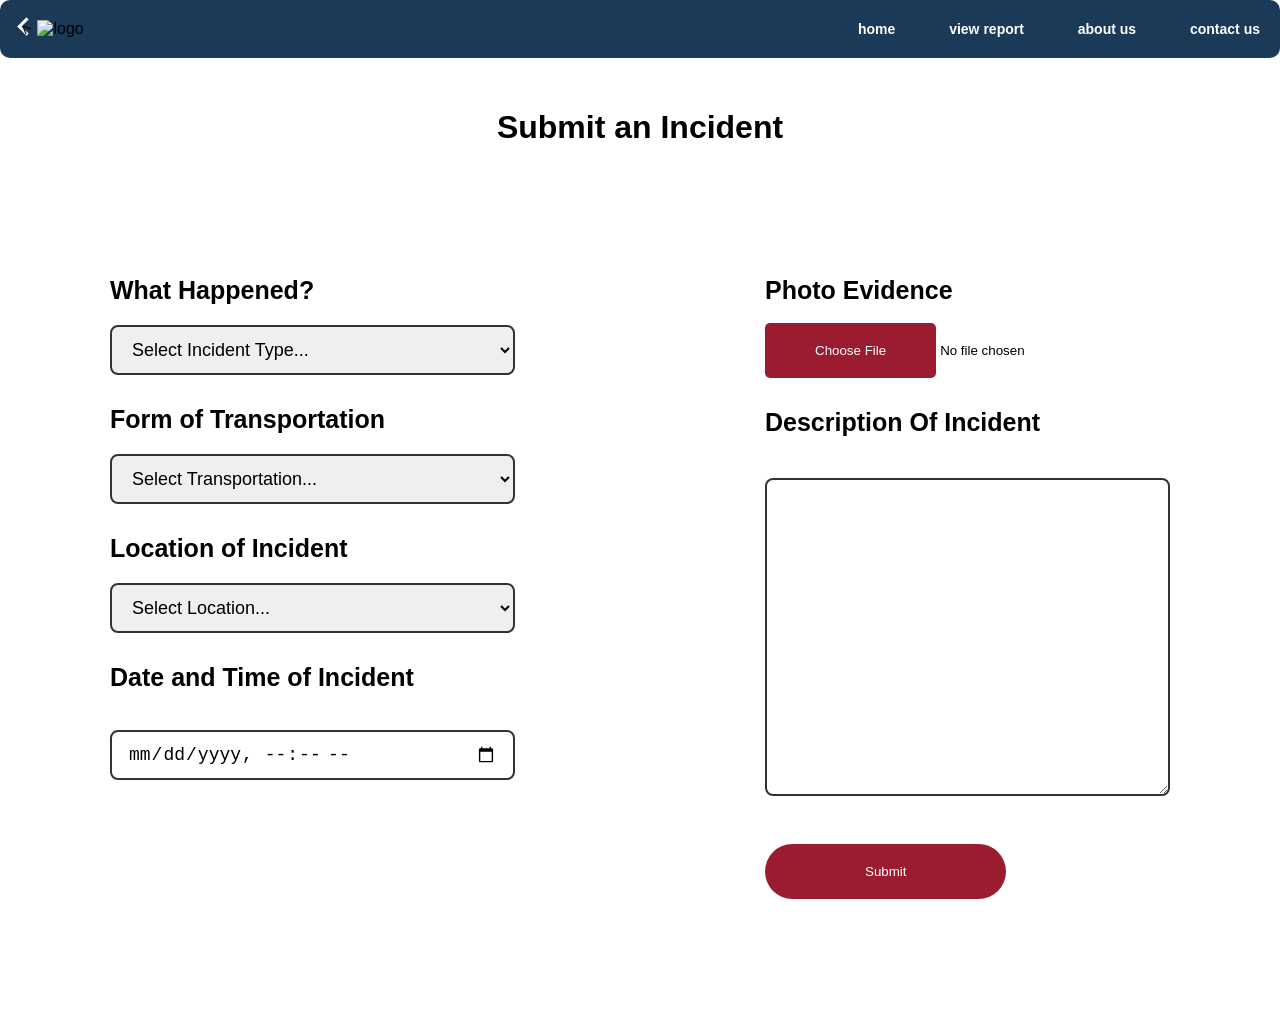
==== submitanincident.html @ 3b104c4f "Add files via upload" ====
<!DOCTYPE html>
<html>
  <head>
    <title>Hello, World!</title>
    <link rel="stylesheet" href="incidentreport.css">

  </head>

<!--- sticky header -->
<header class="sticky">
  <div class="logo-container">
     <span class="arrow" href="previouspage">&lt;</span>
    <img class="logo" src="url" alt="logo">
  </div>

  <nav>
    <strong>
    <a href="home"> home </a>
    <a href="viewreports"> view report </a>
    <a href="aboutus"> about us </a>
    <a href="contactus"> contact us </a>
    </strong>
  </nav>
</header>


  <body>
   
    <h1 id="submitanincident"> Submit an Incident</h1>

    <div class="forms">
        <div class="left">
        <!-- What Happened?-->
        <label class="labeltext" for="incident-type">What Happened?</label>
        <select id="selection-type" name="incident-type" required>
          <option value="" disabled selected>Select Incident Type...</option>

          <!-- Safety & Security -->
          <optgroup label="Safety & Security">
            <option value="accident">Accident / Collision</option>
            <option value="crime">Crime-Related (e.g., theft, holdup)</option>
            <option value="disruptive-behavior">Disruptive / Aggressive Behavior</option>
          </optgroup>

          <!-- Service & Operations -->
          <optgroup label="Service & Operations">
            <option value="delay">Delay / Trip Interruption</option>
            <option value="overcharging">Overcharging / Fare Dispute</option>
            <option value="traffic-violation">Violation of Traffic Laws</option>
            <option value="equipment-concerns">Vehicular Equipment Concerns</option>
          </optgroup>
        </select>

        <br>

        <!-- Transportation Type -->
        <label class="labeltext" for="vehicle-type">Form of Transportation</label>
          <select id="selection-type" name="vehicle-type" required>
            <option value="" disabled selected>Select Transportation...</option>
            <option value="bus">Bus</option>
            <option value="jeepney">Jeepney</option>
            <option value="train">Train</option>
            <option value="taxi">Taxi </option>
            <option value="tricycle">Tricycle</option>
            <option value="UV">UV Express</option>
            <option value="Transportation Service">Online-Enabled Transportation Service (Grab, Angkas, Indrive, etc...)</option>
            <option value="walking"> None (Walking) </option>
          </select>
          

          <!-- Location -->
        <label class="labeltext" for="location"> Location of Incident </label></label>
          <select id="selection-type" name="location" required>
            <option value="" disabled selected>Select Location...</option>
        </select>

        <!-- Date and Time -->
        <form>
        <label class="labeltext" for="date_time">Date and Time of Incident</label>
        <br>
        <input type="datetime-local" name="date_time"  id="selection-type">
        </div>

        <div class="right">
        <!-- Photo Evidence -->
        <form>
        <label class="labeltext" for="photo_evidence">Photo Evidence</label>
        <br>
        <input type="file" id="photo" name="photo">

        <!-- Photo Evidence -->
        <form>
        <label class="labeltext" for="photo_evidence">Description Of Incident</label>
        <br>
        ​<textarea class="labeltext" rows="10" cols="50"></textarea>

        <!-- Submit -->
        <form>
        <br>
        <button class="submit"> Submit </button>
        </div>
    </div>
  
  </body>
</html>
---- incidentreport.css ----
body{
  margin: 0;
  padding:0;
}

.forms {
  margin: 100px;
  padding: 0 100px;
}
.title {
	color: #5C6AC4;
}


.sticky {
  position: sticky;
  top: 0;
  padding: 20px 20px;
  display: flex;
  justify-content: space-between; 
  align-items: center; 
  font-family: Tahoma, sans-serif;
  background-color: #1B3A57;
  border-radius: 10px;
}


nav a {
  color: white;
  margin-left: 50px; 
  text-decoration: none;
  font-size: 14px;

}

.arrow {
  display: inline-block;
  width: 10px;
  height: 10px;
  border-left: 3px solid white;  
  border-bottom: 3px solid white;
  transform: rotate(45deg);  
  -webkit-transform: rotate(45deg);
}

#submitanincident {

  text-align: center;
  font-family: Varela Round, sans-serif;
  padding: 30px 20px;
}

.labeltext {

    font-family: Varela Round, sans-serif;
    font-size: 25px;
    font-weight: bold;
    display: block;

}

select#selection-type {
  width: 100%;           
  max-width: 500px;      
  font-size: 18px;        
  padding: 12px 16px;    
  border-radius: 8px;    
  border: 2px solid #333;
  margin-top: 20px;
  margin-bottom: 30px;
  box-sizing: border-box; 
}

select#selection-type, input[type="datetime-local"] {
  width: 100%;           
  max-width: 500px;      
  font-size: 18px;        
  padding: 12px 16px;    
  border-radius: 8px;    
  border: 2px solid #333;
  margin-top: 20px;
  margin-bottom: 30px;
  box-sizing: border-box; 
}


input[type="file"]::file-selector-button {
  background-color: #9B1B30;
  color: white;
  border: none;
  padding: 20px 50px;
  border-radius: 5px;
  margin-bottom: 30px;
  cursor: pointer;
  font-family: Varela Round, sans-serif;
  transition: background-color 0.3s;
}

textarea {
  width: 100%;           
  max-width: 500px;      
  font-size: 18px;        
  padding: 12px 10px;    
  border-radius: 8px;    
  border: 2px solid #333;
  margin-top: 5px;
  margin-bottom: 30px;
  box-sizing: border-box; 

}

.submit{
  background-color: #9B1B30;
  color: white;
  border: none;
  padding: 20px 100px;
  border-radius: 100px;
  margin-bottom: 30px;
  cursor: pointer;
  transition: background-color 0.3s;

}

.grid-container {

  display: grid;
  grid-template-columns: 1fr 1fr;
  gap: 50px;
}

.forms {

  display: flex;
  padding: 0px 10px;
  gap: 250px;
}

.left {

  float: left
}

.right {

  float: right
}
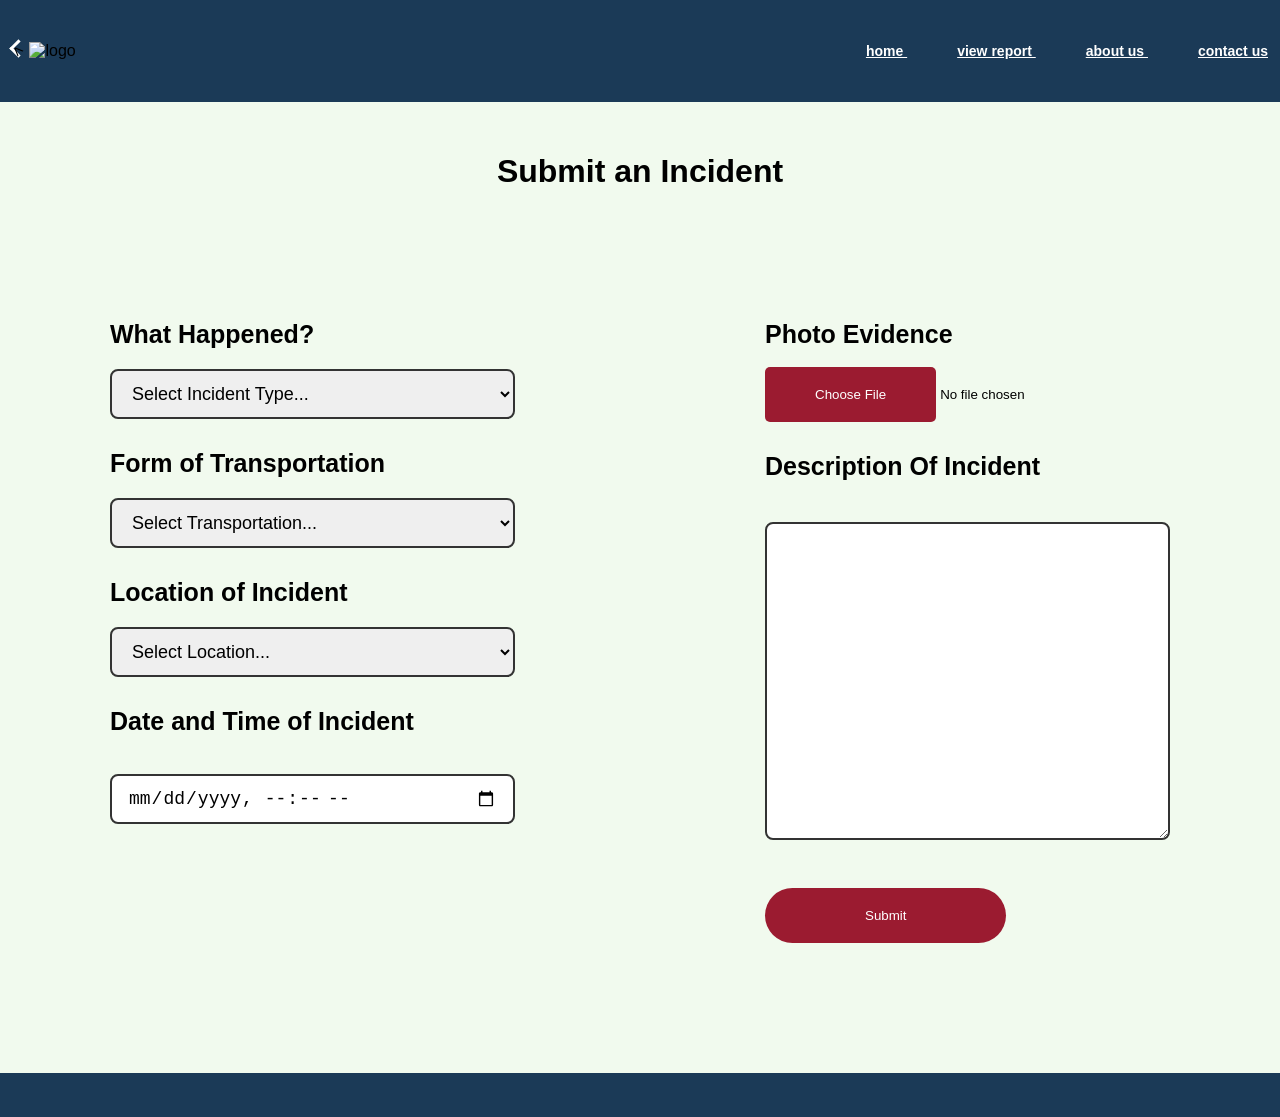
==== commit f4892796: "changes to web design" ====
--- a/submitanincident.html
+++ b/submitanincident.html
@@ -101,5 +101,6 @@
         </div>
     </div>
   
+   <div class="bottom-box"> </div>
   </body>
 </html>
--- a/incidentreport.css
+++ b/incidentreport.css
@@ -1,6 +1,7 @@
 body{
   margin: 0;
   padding:0;
+  background: #F1FAEE;
 }
 
 .forms {
@@ -15,20 +16,21 @@
 .sticky {
   position: sticky;
   top: 0;
-  padding: 20px 20px;
+  padding: 40px 10px;
   display: flex;
   justify-content: space-between; 
   align-items: center; 
   font-family: Tahoma, sans-serif;
   background-color: #1B3A57;
-  border-radius: 10px;
+  border: 2px solid #1B3A57;
+
 }
 
 
 nav a {
   color: white;
   margin-left: 50px; 
-  text-decoration: none;
+  text-decoration: underline;
   font-size: 14px;
 
 }
@@ -125,7 +127,7 @@
 
   display: grid;
   grid-template-columns: 1fr 1fr;
-  gap: 50px;
+  gap: 20px;
 }
 
 .forms {
@@ -144,3 +146,11 @@
 
   float: right
 }
+
+.bottom-box {
+  top: 0;
+  padding: 20px 10px;
+  background-color: #1B3A57;
+  border: 2px solid #1B3A57;
+
+}
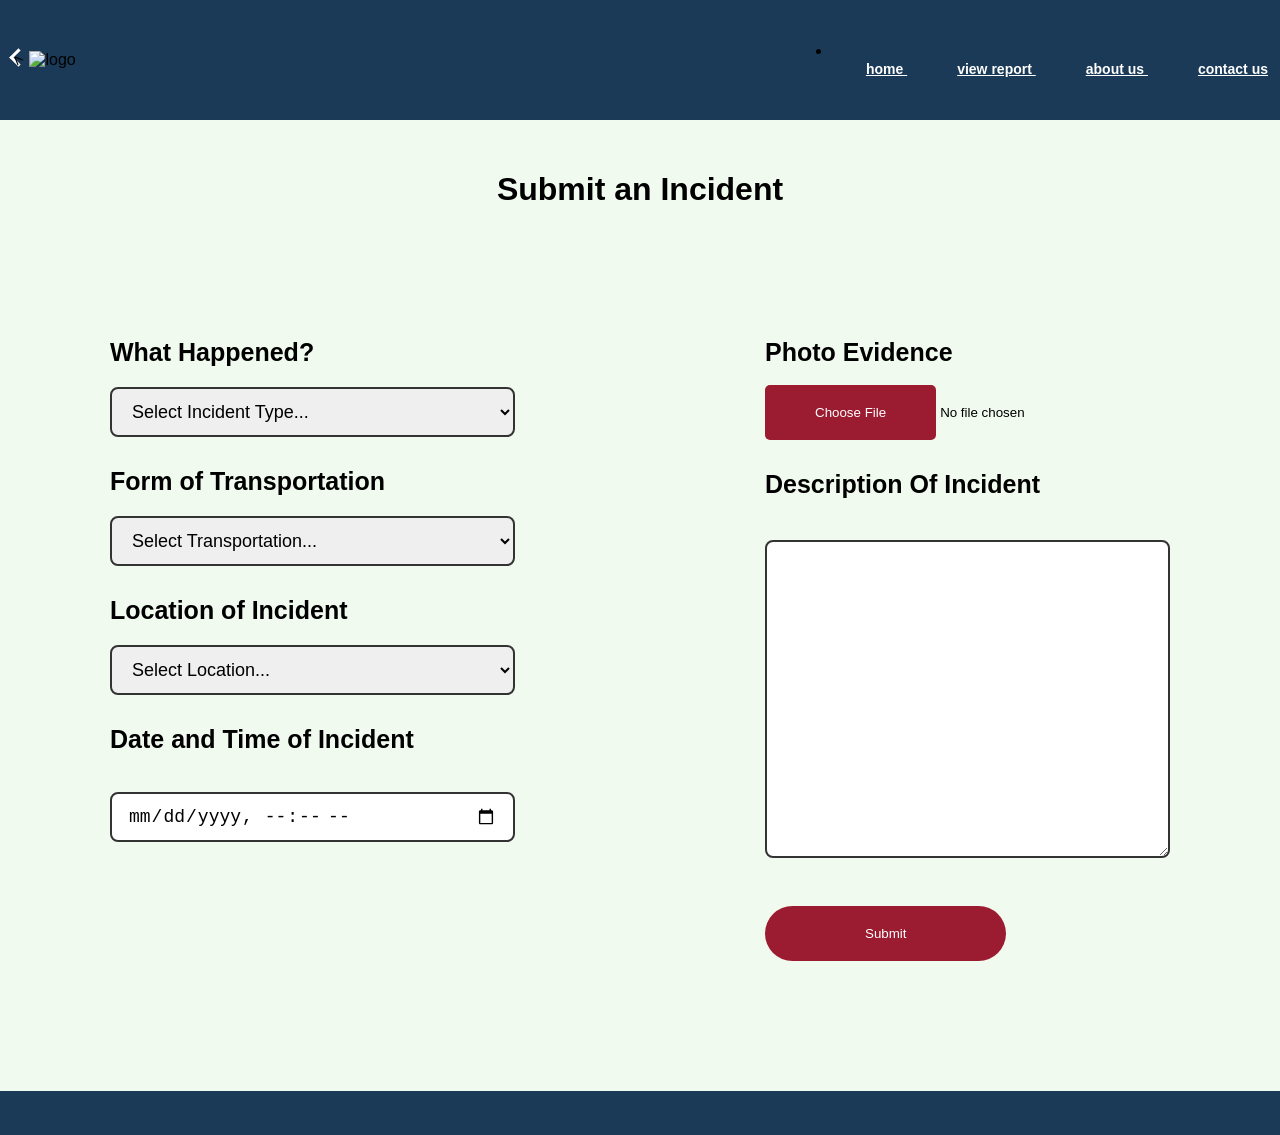
==== commit 4f0947ef: "added link to index in navbar" ====
--- a/submitanincident.html
+++ b/submitanincident.html
@@ -15,7 +15,7 @@
 
   <nav>
     <strong>
-    <a href="home"> home </a>
+    <li></li><a href="index.html"> home </a></li>
     <a href="viewreports"> view report </a>
     <a href="aboutus"> about us </a>
     <a href="contactus"> contact us </a>
--- a/incidentreport.css
+++ b/incidentreport.css
@@ -137,6 +137,20 @@
   gap: 250px;
 }
 
+@media (max-width: 768px)
+{
+  .grid-container {
+
+    grid-template-columns: 1fr;
+  }
+
+  .forms {
+
+    flex-direction:  column;
+    gap: 20px;
+  }
+}
+
 .left {
 
   float: left
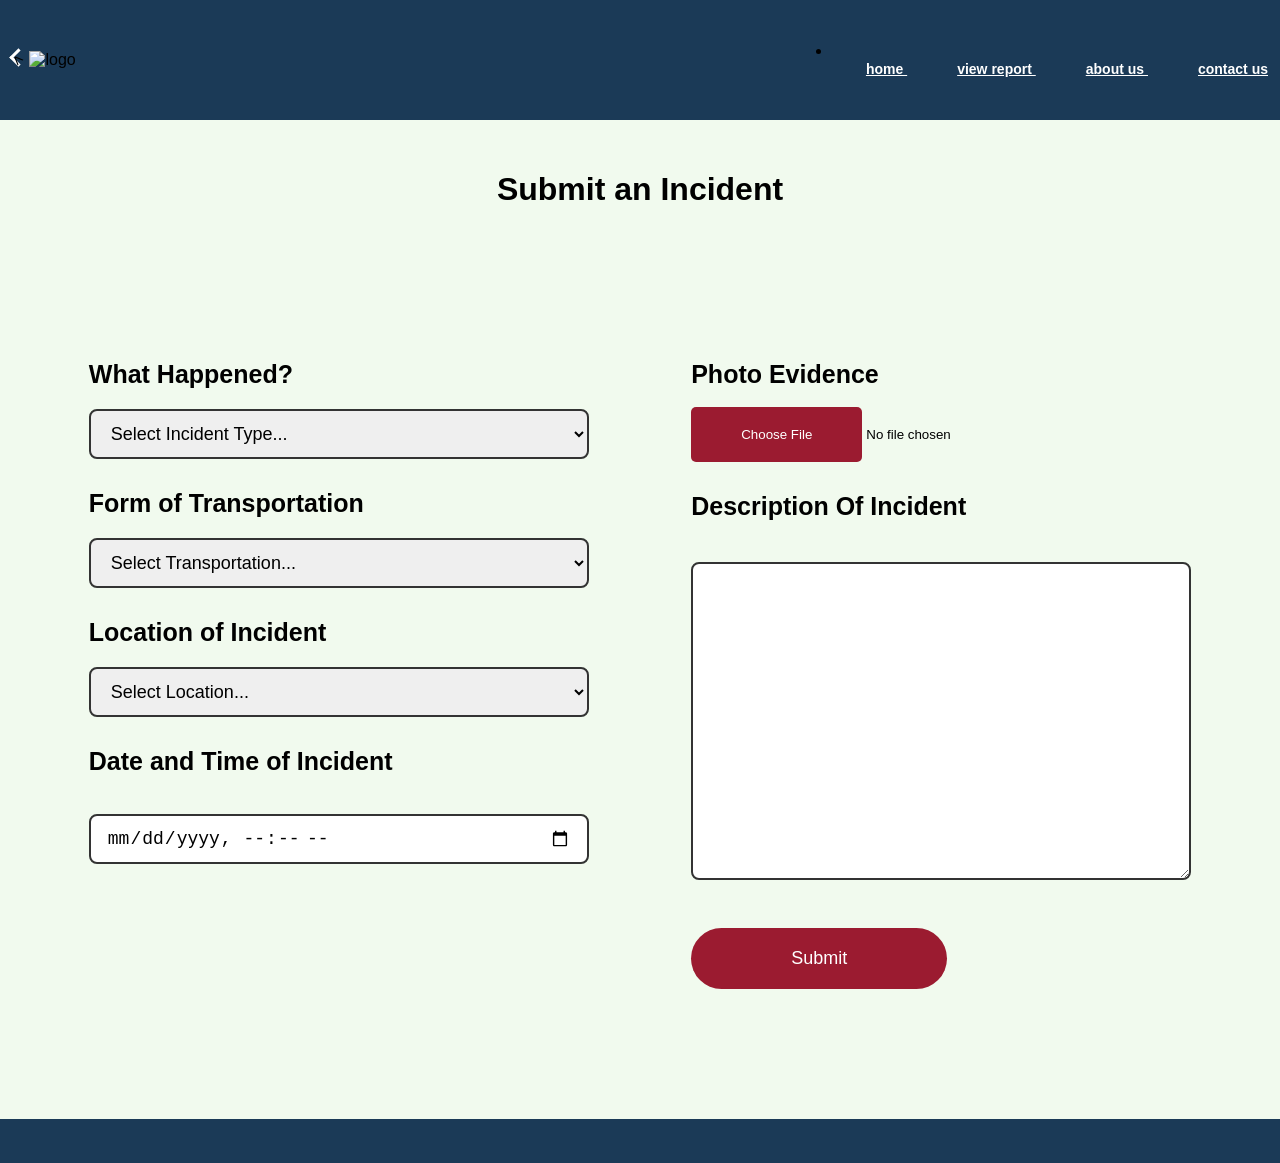
==== commit 1987fde0: "Contact Us Page - final draft of the contact page - linked to the navbar" ====
--- a/submitanincident.html
+++ b/submitanincident.html
@@ -18,7 +18,7 @@
     <li></li><a href="index.html"> home </a></li>
     <a href="viewreports"> view report </a>
     <a href="aboutus"> about us </a>
-    <a href="contactus"> contact us </a>
+    <a href="contactus.html"> contact us </a>
     </strong>
   </nav>
 </header>
--- a/incidentreport.css
+++ b/incidentreport.css
@@ -1,17 +1,15 @@
-body{
+body {
   margin: 0;
-  padding:0;
+  padding: 0;
   background: #F1FAEE;
+  display: flex;
+  flex-direction: column;
+  min-height: 100vh;
 }
 
-.forms {
-  margin: 100px;
-  padding: 0 100px;
+.title {
+  color: #5C6AC4;
 }
-.title {
-	color: #5C6AC4;
-}
-
 
 .sticky {
   position: sticky;
@@ -23,16 +21,14 @@
   font-family: Tahoma, sans-serif;
   background-color: #1B3A57;
   border: 2px solid #1B3A57;
-
+  z-index: 1000;
 }
-
 
 nav a {
   color: white;
   margin-left: 50px; 
   text-decoration: underline;
   font-size: 14px;
-
 }
 
 .arrow {
@@ -46,22 +42,20 @@
 }
 
 #submitanincident {
-
   text-align: center;
-  font-family: Varela Round, sans-serif;
+  font-family: 'Varela Round', sans-serif;
   padding: 30px 20px;
 }
 
 .labeltext {
-
-    font-family: Varela Round, sans-serif;
-    font-size: 25px;
-    font-weight: bold;
-    display: block;
-
+  font-family: 'Varela Round', sans-serif;
+  font-size: 25px;
+  font-weight: bold;
+  display: block;
 }
 
-select#selection-type {
+select#selection-type, 
+input[type="datetime-local"] {
   width: 100%;           
   max-width: 500px;      
   font-size: 18px;        
@@ -73,19 +67,6 @@
   box-sizing: border-box; 
 }
 
-select#selection-type, input[type="datetime-local"] {
-  width: 100%;           
-  max-width: 500px;      
-  font-size: 18px;        
-  padding: 12px 16px;    
-  border-radius: 8px;    
-  border: 2px solid #333;
-  margin-top: 20px;
-  margin-bottom: 30px;
-  box-sizing: border-box; 
-}
-
-
 input[type="file"]::file-selector-button {
   background-color: #9B1B30;
   color: white;
@@ -94,8 +75,12 @@
   border-radius: 5px;
   margin-bottom: 30px;
   cursor: pointer;
-  font-family: Varela Round, sans-serif;
+  font-family: 'Varela Round', sans-serif;
   transition: background-color 0.3s;
+}
+
+input[type="file"]::file-selector-button:hover {
+  background-color: #7a1525;
 }
 
 textarea {
@@ -108,10 +93,9 @@
   margin-top: 5px;
   margin-bottom: 30px;
   box-sizing: border-box; 
-
 }
 
-.submit{
+.submit {
   background-color: #9B1B30;
   color: white;
   border: none;
@@ -119,52 +103,56 @@
   border-radius: 100px;
   margin-bottom: 30px;
   cursor: pointer;
+  font-family: 'Varela Round', sans-serif;
+  font-size: 18px;
   transition: background-color 0.3s;
+}
 
+.submit:hover {
+  background-color: #7a1525;
 }
 
 .grid-container {
-
   display: grid;
   grid-template-columns: 1fr 1fr;
   gap: 20px;
 }
 
 .forms {
-
   display: flex;
-  padding: 0px 10px;
-  gap: 250px;
+  margin: 100px auto; 
+  padding: 0 5%; 
+  gap: 8vw; 
+  justify-content: center;
+  flex-wrap: wrap; 
 }
 
-@media (max-width: 768px)
-{
+.left {
+  float: left;
+}
+
+.right {
+  float: right;
+}
+
+.bottom-box {
+  padding: 20px 10px;
+  background-color: #1B3A57;
+  border: 2px solid #1B3A57;
+  width: 100%;
+  box-sizing: border-box;
+  margin-top: auto; 
+}
+
+@media (max-width: 768px) {
   .grid-container {
-
     grid-template-columns: 1fr;
   }
 
   .forms {
-
-    flex-direction:  column;
+    flex-direction: column;
+    margin: 50px 20px; 
+    padding: 0 10px;
     gap: 20px;
   }
-}
-
-.left {
-
-  float: left
-}
-
-.right {
-
-  float: right
-}
-
-.bottom-box {
-  top: 0;
-  padding: 20px 10px;
-  background-color: #1B3A57;
-  border: 2px solid #1B3A57;
-
 }
